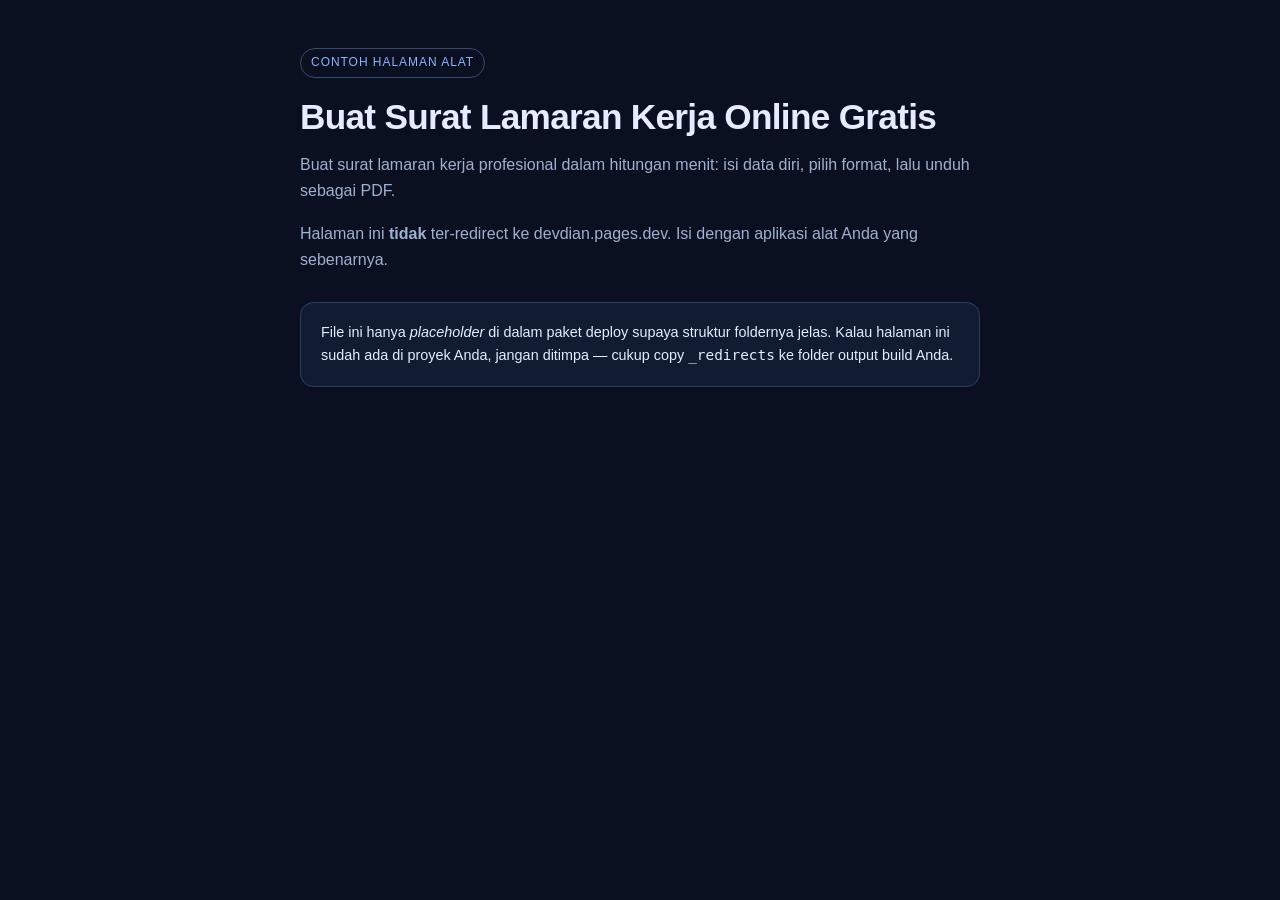
==== alat/buat-surat-lamaran-kerja/index.html @ 553eb2ff "first commit" ====
<!DOCTYPE html>
<html lang="id">
<head>
<meta charset="utf-8">
<meta name="viewport" content="width=device-width, initial-scale=1">
<title>Buat Surat Lamaran Kerja Online Gratis — Alat Devdian</title>
<meta name="description" content="Buat surat lamaran kerja profesional dalam hitungan menit. Isi data, pilih format, unduh PDF. Gratis, tanpa daftar akun.">
<link rel="canonical" href="https://alatdevdian.pages.dev/alat/buat-surat-lamaran-kerja">
<meta name="robots" content="index, follow, max-image-preview:large">

<meta property="og:type" content="website">
<meta property="og:title" content="Buat Surat Lamaran Kerja Online Gratis — Alat Devdian">
<meta property="og:description" content="Buat surat lamaran kerja profesional dalam hitungan menit. Gratis, tanpa daftar akun.">
<meta property="og:url" content="https://alatdevdian.pages.dev/alat/buat-surat-lamaran-kerja">
<meta property="og:locale" content="id_ID">
<meta name="twitter:card" content="summary">

<script type="application/ld+json">
{
  "@context": "https://schema.org",
  "@type": "WebApplication",
  "name": "Buat Surat Lamaran Kerja",
  "url": "https://alatdevdian.pages.dev/alat/buat-surat-lamaran-kerja",
  "applicationCategory": "BusinessApplication",
  "operatingSystem": "Web",
  "inLanguage": "id",
  "offers": { "@type": "Offer", "price": "0", "priceCurrency": "IDR" }
}
</script>

<style>
  :root { color-scheme: dark; }
  body {
    margin: 0; padding: 48px 24px; font-family: -apple-system, BlinkMacSystemFont, "Segoe UI", Roboto, Inter, Arial, sans-serif;
    background: #0b1020; color: #e6ecff; line-height: 1.65;
  }
  main { max-width: 680px; margin: 0 auto; }
  .badge {
    display: inline-block; font-size: .75rem; letter-spacing: .08em; text-transform: uppercase;
    color: #8ab4ff; border: 1px solid rgba(138,180,255,.35); padding: 4px 10px; border-radius: 999px; margin-bottom: 18px;
  }
  h1 { font-size: clamp(1.6rem, 4vw, 2.2rem); line-height: 1.2; margin: 0 0 14px; letter-spacing: -.02em; }
  p { color: #9fb0d0; margin: 0 0 16px; }
  .note {
    margin-top: 28px; background: rgba(96,165,250,.08); border: 1px solid rgba(96,165,250,.25);
    border-radius: 14px; padding: 18px 20px; font-size: .9rem;
  }
  a { color: #8ab4ff; }
</style>
</head>
<body>
<main>
  <span class="badge">Contoh halaman alat</span>
  <h1>Buat Surat Lamaran Kerja Online Gratis</h1>
  <p>Buat surat lamaran kerja profesional dalam hitungan menit: isi data diri, pilih format, lalu unduh sebagai PDF.</p>
  <p>Halaman ini <strong>tidak</strong> ter-redirect ke devdian.pages.dev. Isi dengan aplikasi alat Anda yang sebenarnya.</p>

  <div class="note">
    File ini hanya <em>placeholder</em> di dalam paket deploy supaya struktur foldernya jelas.
    Kalau halaman ini sudah ada di proyek Anda, jangan ditimpa — cukup copy <code>_redirects</code> ke folder output build Anda.
  </div>
</main>
</body>
</html>
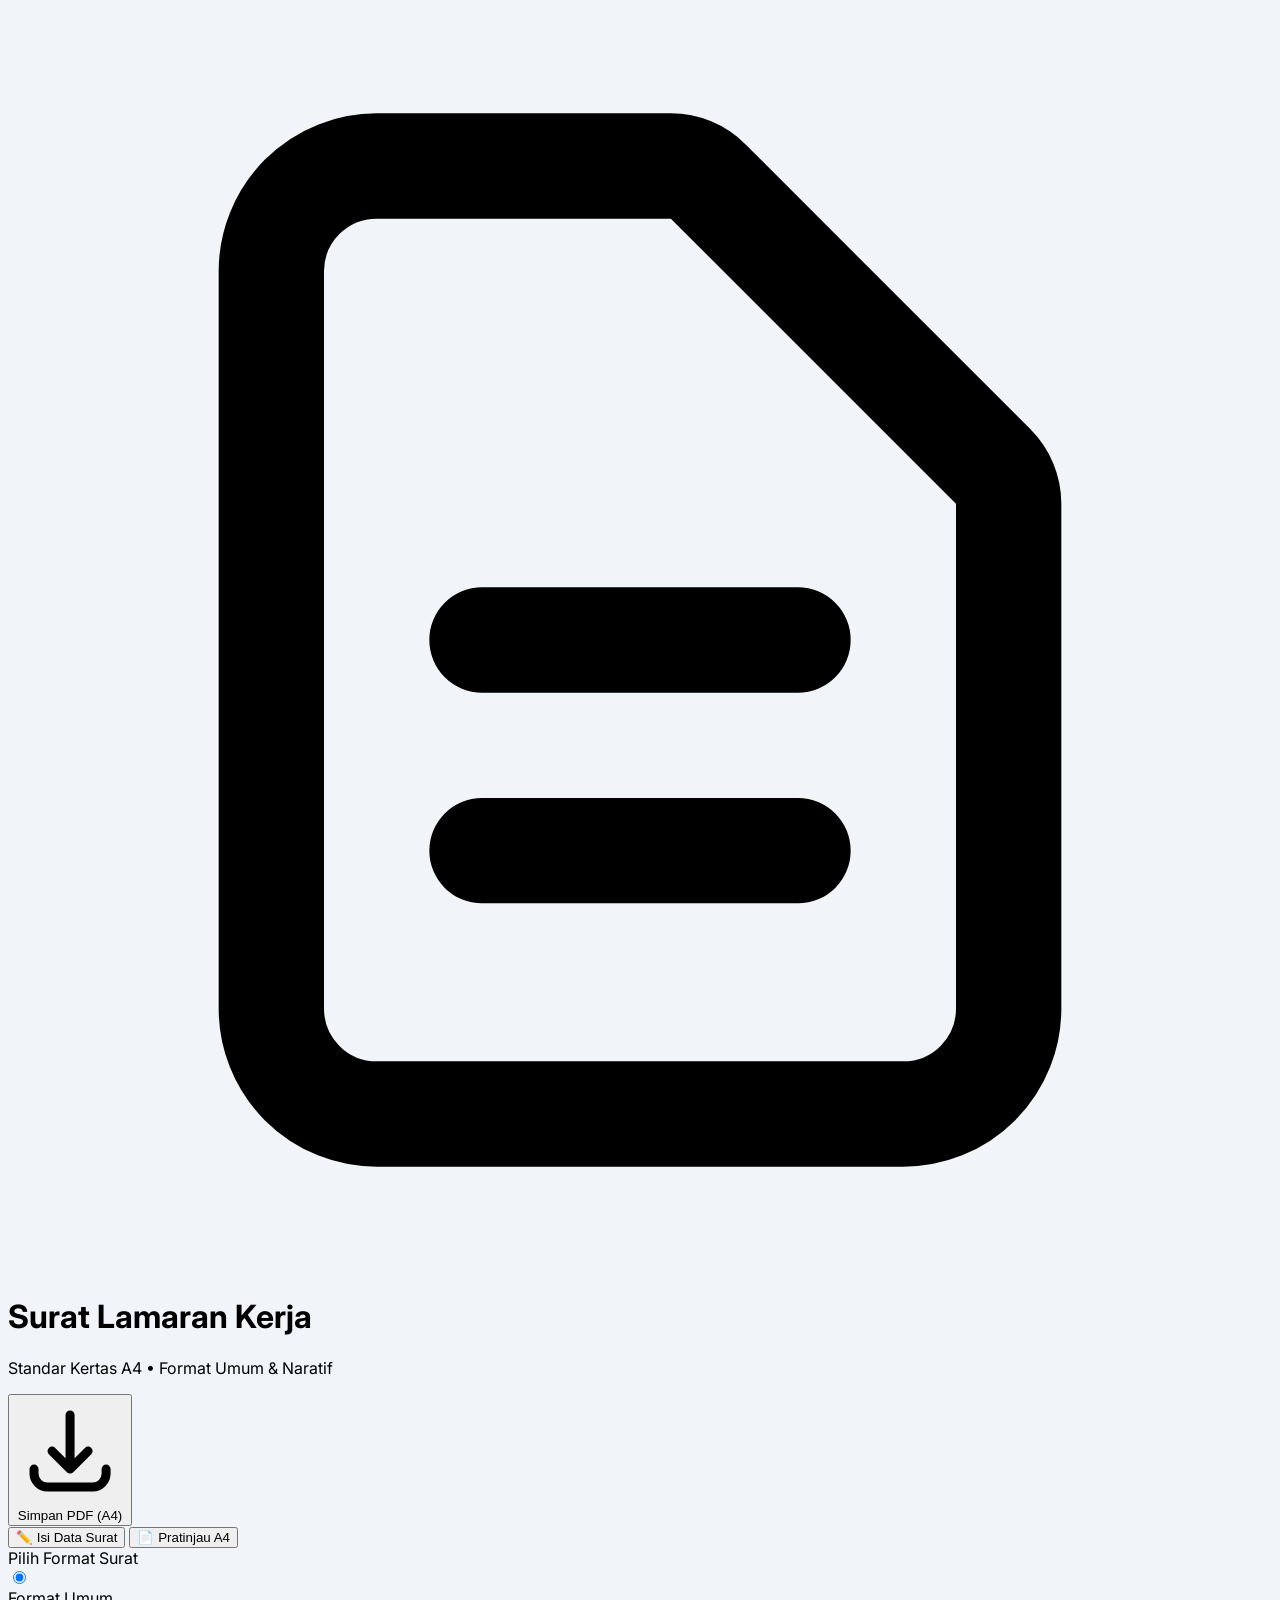
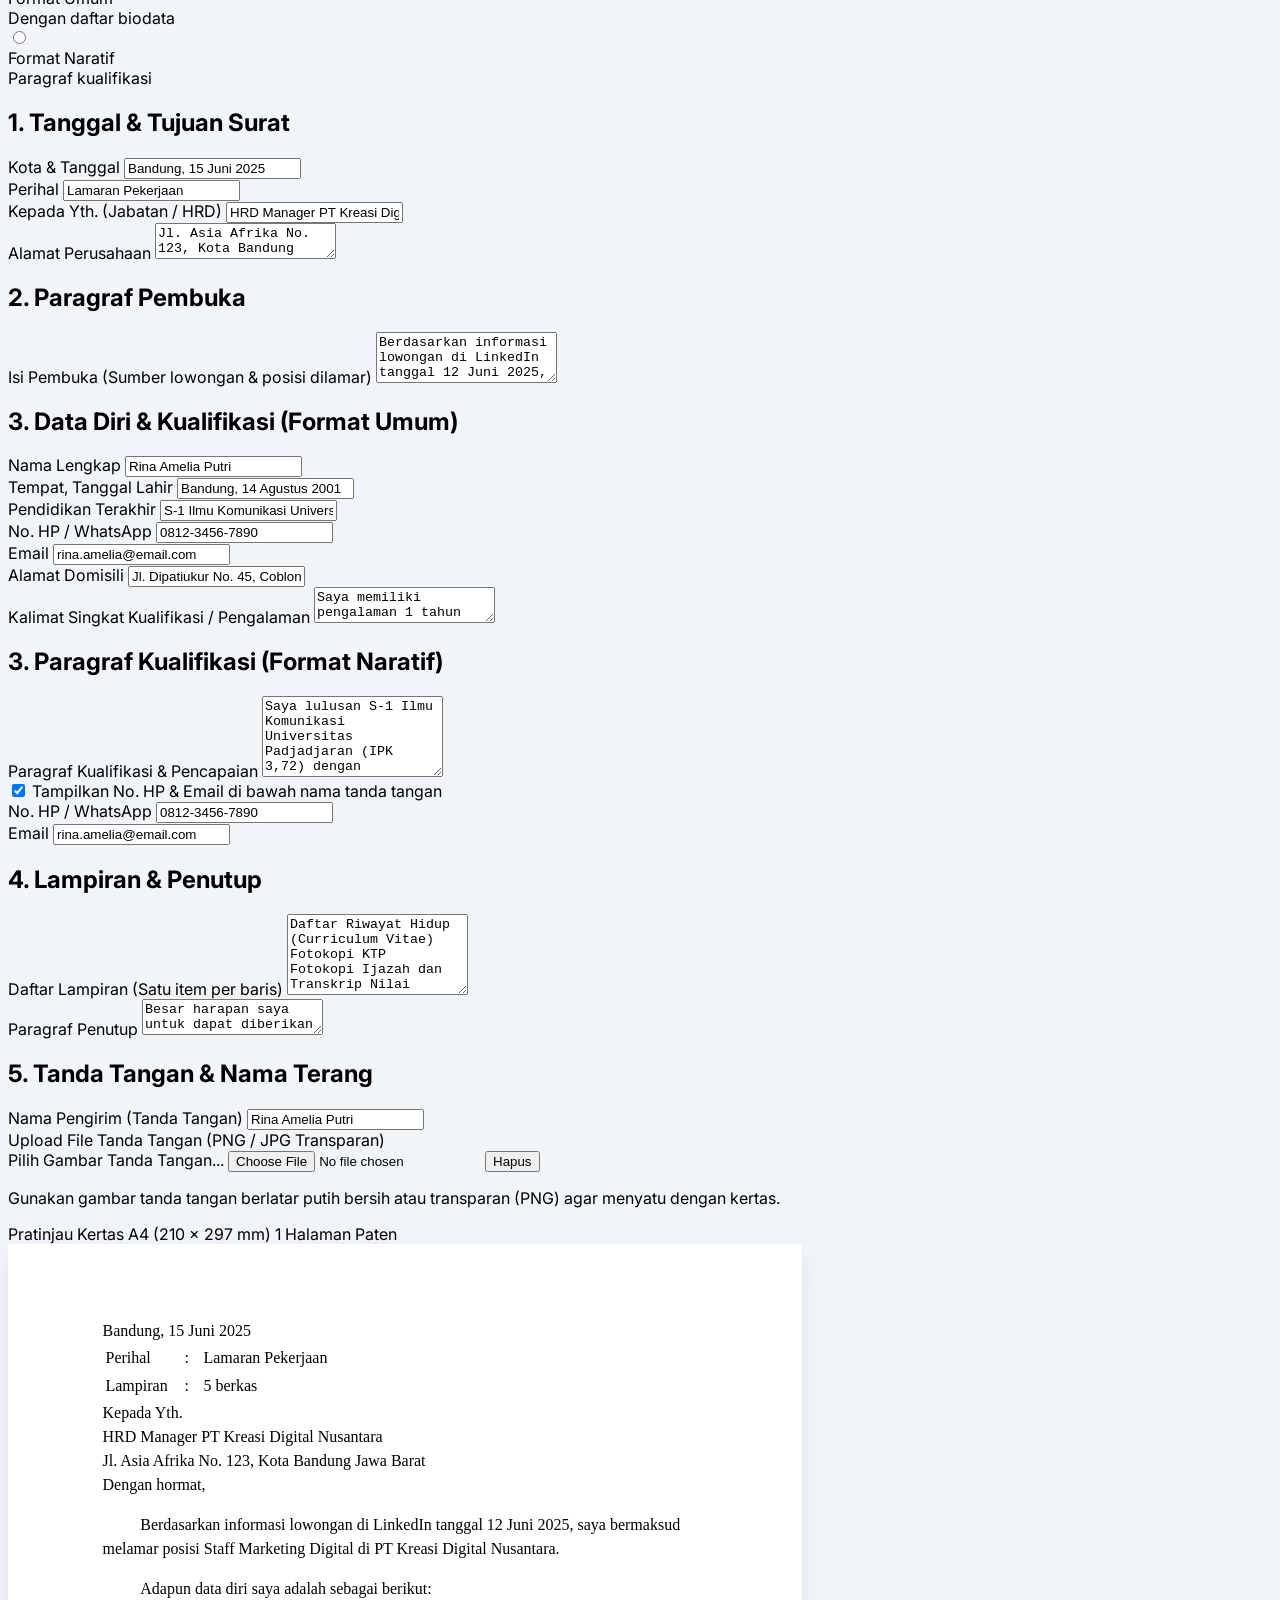
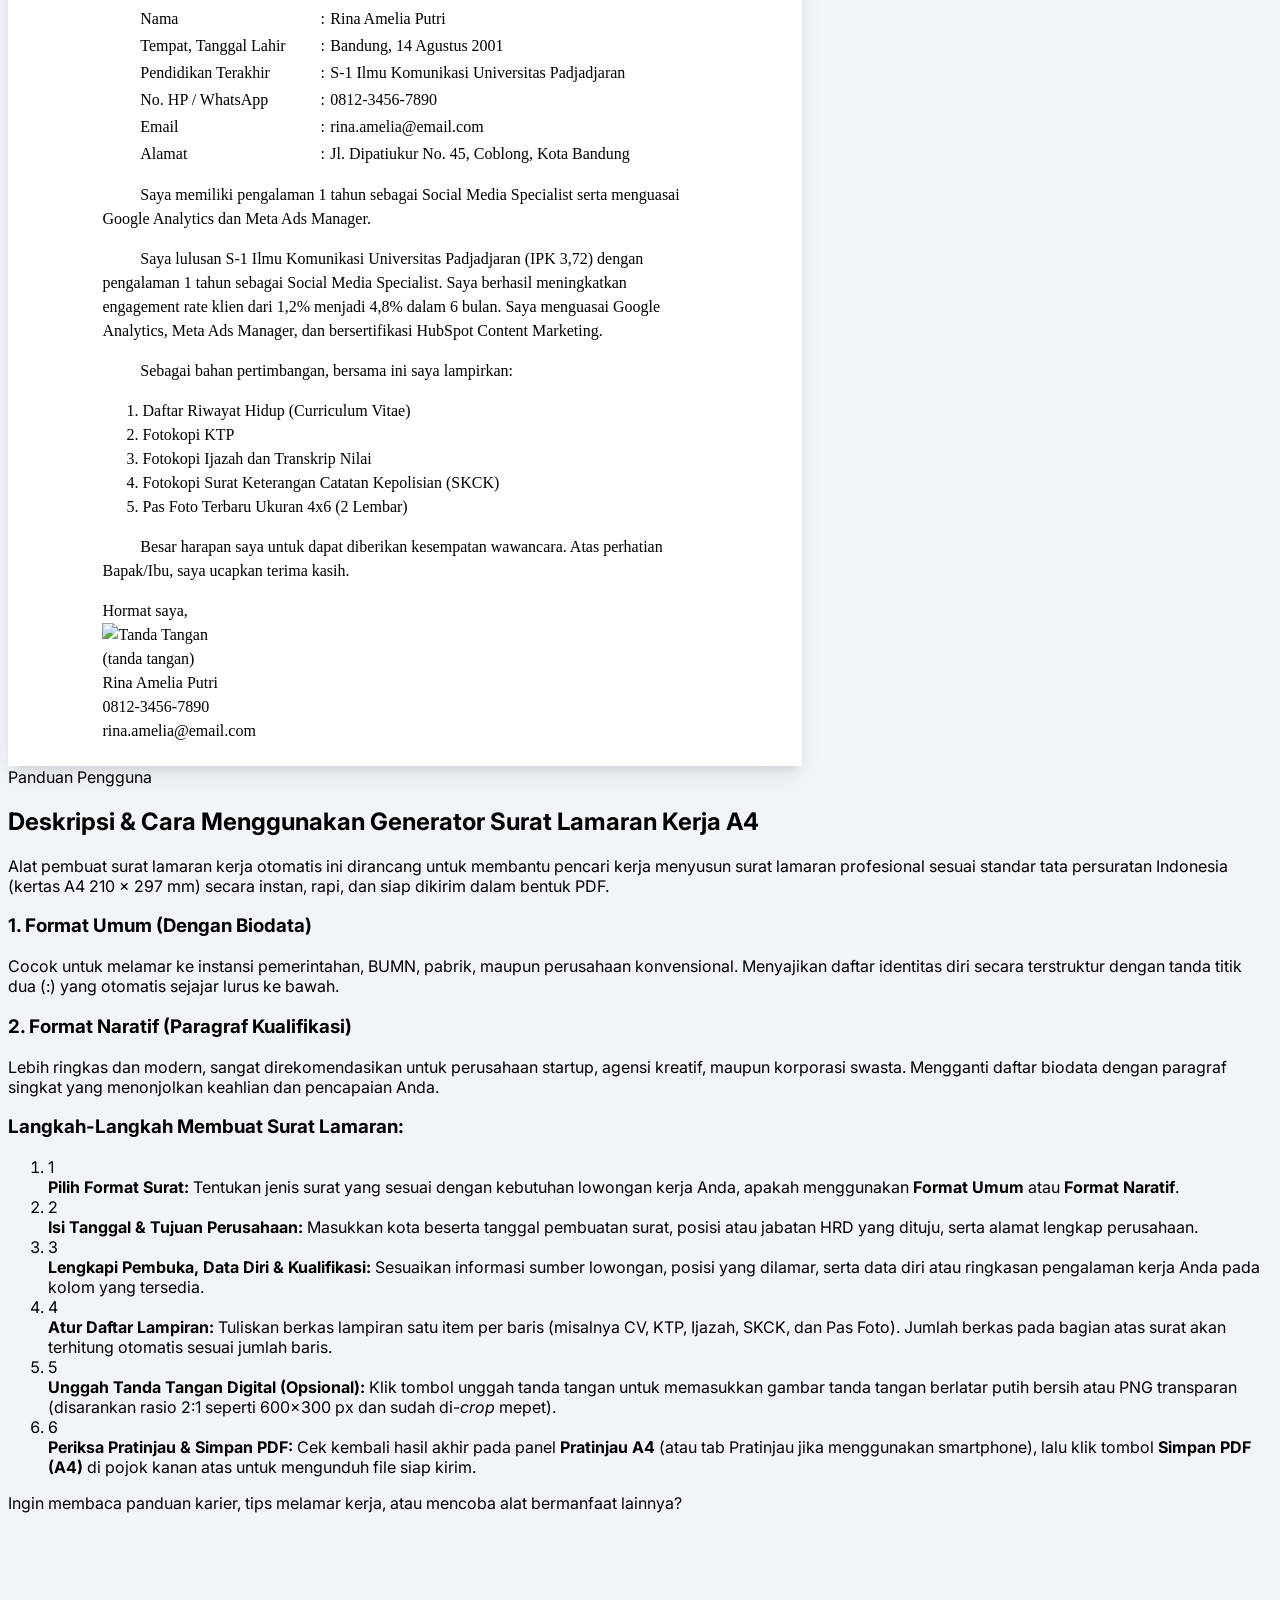
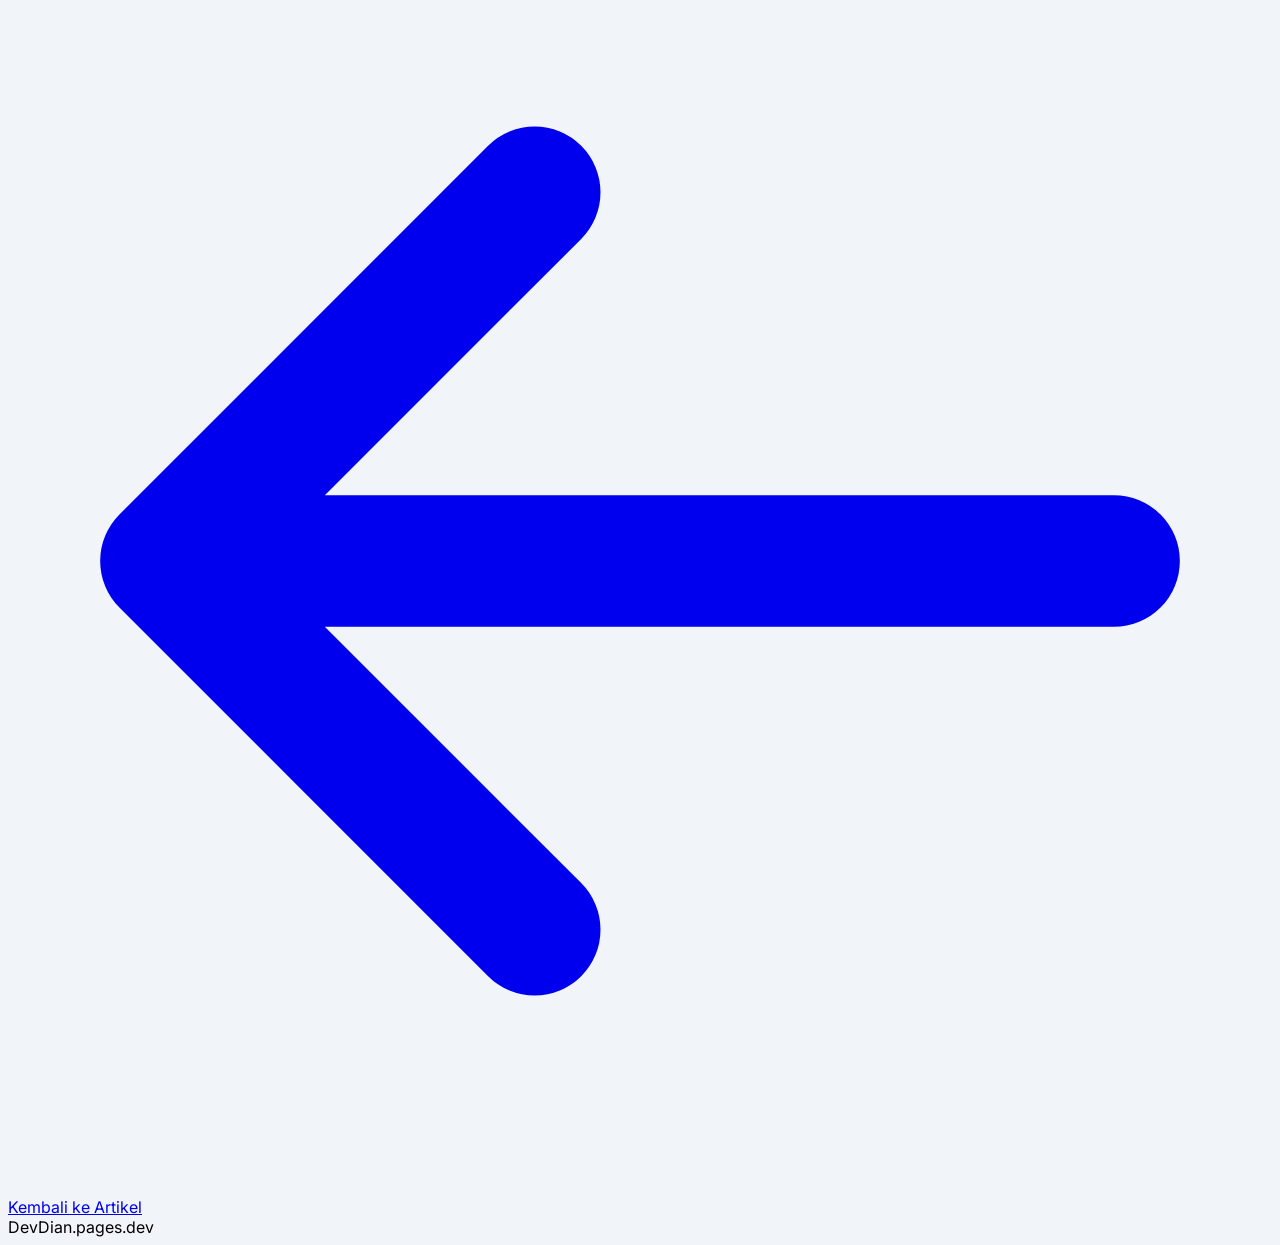
==== commit a031dd6c: "tool" ====
--- a/alat/buat-surat-lamaran-kerja/index.html
+++ b/alat/buat-surat-lamaran-kerja/index.html
@@ -1,64 +1,741 @@
 <!DOCTYPE html>
 <html lang="id">
 <head>
-<meta charset="utf-8">
-<meta name="viewport" content="width=device-width, initial-scale=1">
-<title>Buat Surat Lamaran Kerja Online Gratis — Alat Devdian</title>
-<meta name="description" content="Buat surat lamaran kerja profesional dalam hitungan menit. Isi data, pilih format, unduh PDF. Gratis, tanpa daftar akun.">
-<link rel="canonical" href="https://alatdevdian.pages.dev/alat/buat-surat-lamaran-kerja">
-<meta name="robots" content="index, follow, max-image-preview:large">
-
-<meta property="og:type" content="website">
-<meta property="og:title" content="Buat Surat Lamaran Kerja Online Gratis — Alat Devdian">
-<meta property="og:description" content="Buat surat lamaran kerja profesional dalam hitungan menit. Gratis, tanpa daftar akun.">
-<meta property="og:url" content="https://alatdevdian.pages.dev/alat/buat-surat-lamaran-kerja">
-<meta property="og:locale" content="id_ID">
-<meta name="twitter:card" content="summary">
-
-<script type="application/ld+json">
-{
-  "@context": "https://schema.org",
-  "@type": "WebApplication",
-  "name": "Buat Surat Lamaran Kerja",
-  "url": "https://alatdevdian.pages.dev/alat/buat-surat-lamaran-kerja",
-  "applicationCategory": "BusinessApplication",
-  "operatingSystem": "Web",
-  "inLanguage": "id",
-  "offers": { "@type": "Offer", "price": "0", "priceCurrency": "IDR" }
-}
-</script>
-
-<style>
-  :root { color-scheme: dark; }
-  body {
-    margin: 0; padding: 48px 24px; font-family: -apple-system, BlinkMacSystemFont, "Segoe UI", Roboto, Inter, Arial, sans-serif;
-    background: #0b1020; color: #e6ecff; line-height: 1.65;
-  }
-  main { max-width: 680px; margin: 0 auto; }
-  .badge {
-    display: inline-block; font-size: .75rem; letter-spacing: .08em; text-transform: uppercase;
-    color: #8ab4ff; border: 1px solid rgba(138,180,255,.35); padding: 4px 10px; border-radius: 999px; margin-bottom: 18px;
-  }
-  h1 { font-size: clamp(1.6rem, 4vw, 2.2rem); line-height: 1.2; margin: 0 0 14px; letter-spacing: -.02em; }
-  p { color: #9fb0d0; margin: 0 0 16px; }
-  .note {
-    margin-top: 28px; background: rgba(96,165,250,.08); border: 1px solid rgba(96,165,250,.25);
-    border-radius: 14px; padding: 18px 20px; font-size: .9rem;
-  }
-  a { color: #8ab4ff; }
-</style>
+    <meta charset="UTF-8">
+    <meta name="viewport" content="width=device-width, initial-scale=1.0">
+    <title>Generator Surat Lamaran Kerja (Format A4)</title>
+    <script src="https://cdn.tailwindcss.com"></script>
+    <script src="https://cdnjs.cloudflare.com/ajax/libs/html2pdf.js/0.10.1/html2pdf.bundle.min.js"></script>
+    <link href="https://fonts.googleapis.com/css2?family=Inter:wght@400;500;600;700&display=swap" rel="stylesheet">
+    <style>
+        body {
+            font-family: 'Inter', sans-serif;
+            background-color: #f1f5f9;
+        }
+
+        /* Kertas A4 Paten */
+        .a4-paper {
+            width: 210mm;
+            min-height: 297mm;
+            height: 297mm;
+            background: white;
+            padding: 20mm 25mm;
+            box-sizing: border-box;
+            font-family: 'Times New Roman', Times, serif;
+            font-size: 12pt;
+            line-height: 1.5;
+            color: #000000;
+            position: relative;
+            overflow: hidden;
+            box-shadow: 0 10px 25px -5px rgba(0, 0, 0, 0.1), 0 8px 10px -6px rgba(0, 0, 0, 0.1);
+        }
+
+        /* Indentation 1cm untuk paragraf */
+        .indent-1cm {
+            text-indent: 1cm;
+        }
+
+        /* Tabel Biodata agar titik dua sejajar sempurna */
+        .biodata-table {
+            width: 100%;
+            border-collapse: collapse;
+            margin-left: 1cm;
+            margin-top: 4px;
+            margin-bottom: 8px;
+        }
+        .biodata-table td {
+            padding: 1.5px 0;
+            vertical-align: top;
+        }
+        .biodata-label {
+            width: 175px;
+        }
+        .biodata-colon {
+            width: 15px;
+            text-align: center;
+        }
+        .biodata-value {
+            width: auto;
+        }
+
+        /* Custom Scrollbar */
+        ::-webkit-scrollbar {
+            width: 6px;
+            height: 6px;
+        }
+        ::-webkit-scrollbar-track {
+            background: #f1f5f9;
+        }
+        ::-webkit-scrollbar-thumb {
+            background: #cbd5e1;
+            border-radius: 3px;
+        }
+        ::-webkit-scrollbar-thumb:hover {
+            background: #94a3b8;
+        }
+    </style>
 </head>
-<body>
-<main>
-  <span class="badge">Contoh halaman alat</span>
-  <h1>Buat Surat Lamaran Kerja Online Gratis</h1>
-  <p>Buat surat lamaran kerja profesional dalam hitungan menit: isi data diri, pilih format, lalu unduh sebagai PDF.</p>
-  <p>Halaman ini <strong>tidak</strong> ter-redirect ke devdian.pages.dev. Isi dengan aplikasi alat Anda yang sebenarnya.</p>
-
-  <div class="note">
-    File ini hanya <em>placeholder</em> di dalam paket deploy supaya struktur foldernya jelas.
-    Kalau halaman ini sudah ada di proyek Anda, jangan ditimpa — cukup copy <code>_redirects</code> ke folder output build Anda.
-  </div>
-</main>
+<body class="text-slate-800 antialiased flex flex-col min-h-screen">
+
+    <!-- Navbar -->
+    <header class="bg-white border-b border-slate-200 sticky top-0 z-30 shadow-sm">
+        <div class="max-w-7xl mx-auto px-4 sm:px-6 lg:px-8 h-16 flex items-center justify-between">
+            <div class="flex items-center gap-2.5">
+                <div class="bg-blue-600 text-white p-2 rounded-lg">
+                    <svg xmlns="http://www.w3.org/2000/svg" class="h-5 w-5" fill="none" viewBox="0 0 24 24" stroke="currentColor" stroke-width="2">
+                        <path stroke-linecap="round" stroke-linejoin="round" d="M9 12h6m-6 4h6m2 5H7a2 2 0 01-2-2V5a2 2 0 012-2h5.586a1 1 0 01.707.293l5.414 5.414a1 1 0 01.293.707V19a2 2 0 01-2 2z" />
+                    </svg>
+                </div>
+                <div>
+                    <h1 class="font-bold text-base sm:text-lg text-slate-900 leading-tight">Surat Lamaran Kerja</h1>
+                    <p class="text-xs text-slate-500 hidden sm:block">Standar Kertas A4 • Format Umum & Naratif</p>
+                </div>
+            </div>
+
+            <button id="btn-download-pdf" onclick="downloadPDF()" class="bg-blue-600 hover:bg-blue-700 active:bg-blue-800 text-white font-medium text-sm px-4 py-2.5 rounded-lg shadow-sm flex items-center gap-2 transition cursor-pointer">
+                <svg xmlns="http://www.w3.org/2000/svg" class="h-4 w-4" fill="none" viewBox="0 0 24 24" stroke="currentColor" stroke-width="2">
+                    <path stroke-linecap="round" stroke-linejoin="round" d="M4 16v1a3 3 0 003 3h10a3 3 0 003-3v-1m-4-4l-4 4m0 0l-4-4m4 4V4" />
+                </svg>
+                <span>Simpan PDF (A4)</span>
+            </button>
+        </div>
+    </header>
+
+    <!-- Mobile Tab Switcher -->
+    <div class="lg:hidden bg-white border-b border-slate-200 px-4 py-2 flex gap-2 sticky top-16 z-20">
+        <button id="tab-edit" onclick="switchMobileTab('edit')" class="flex-1 py-2 text-sm font-semibold rounded-md bg-blue-50 text-blue-700 border border-blue-200 transition">
+            ✏️ Isi Data Surat
+        </button>
+        <button id="tab-preview" onclick="switchMobileTab('preview')" class="flex-1 py-2 text-sm font-semibold rounded-md text-slate-600 hover:bg-slate-50 border border-transparent transition">
+            📄 Pratinjau A4
+        </button>
+    </div>
+
+    <!-- Main Content -->
+    <main class="flex-1 max-w-7xl w-full mx-auto px-4 sm:px-6 lg:px-8 py-6">
+        <div class="grid grid-cols-1 lg:grid-cols-12 gap-8 items-start">
+            
+            <!-- Left Panel: Form Editor -->
+            <div id="panel-editor" class="lg:col-span-5 space-y-5">
+                
+                <!-- Pilihan Format -->
+                <div class="bg-white p-5 rounded-xl border border-slate-200 shadow-sm">
+                    <label class="block text-sm font-bold text-slate-800 mb-3">Pilih Format Surat</label>
+                    <div class="grid grid-cols-2 gap-3">
+                        <label class="cursor-pointer">
+                            <input type="radio" name="formatSurat" value="umum" class="peer sr-only" checked onchange="toggleFormat()">
+                            <div class="p-3 rounded-lg border-2 border-slate-200 peer-checked:border-blue-600 peer-checked:bg-blue-50/50 transition text-center">
+                                <div class="font-semibold text-sm text-slate-900">Format Umum</div>
+                                <div class="text-xs text-slate-500 mt-0.5">Dengan daftar biodata</div>
+                            </div>
+                        </label>
+                        <label class="cursor-pointer">
+                            <input type="radio" name="formatSurat" value="naratif" class="peer sr-only" onchange="toggleFormat()">
+                            <div class="p-3 rounded-lg border-2 border-slate-200 peer-checked:border-blue-600 peer-checked:bg-blue-50/50 transition text-center">
+                                <div class="font-semibold text-sm text-slate-900">Format Naratif</div>
+                                <div class="text-xs text-slate-500 mt-0.5">Paragraf kualifikasi</div>
+                            </div>
+                        </label>
+                    </div>
+                </div>
+
+                <!-- 1. Kepala Surat & Tujuan -->
+                <div class="bg-white p-5 rounded-xl border border-slate-200 shadow-sm space-y-4">
+                    <h2 class="font-bold text-sm text-slate-800 border-b border-slate-100 pb-2">1. Tanggal & Tujuan Surat</h2>
+                    <div class="grid grid-cols-1 sm:grid-cols-2 gap-3">
+                        <div>
+                            <label class="block text-xs font-medium text-slate-600 mb-1">Kota & Tanggal</label>
+                            <input type="text" id="inp-tanggal" value="Bandung, 15 Juni 2025" oninput="updatePreview()" class="w-full px-3 py-2 text-sm border border-slate-300 rounded-lg focus:ring-2 focus:ring-blue-500 focus:border-blue-500 outline-none">
+                        </div>
+                        <div>
+                            <label class="block text-xs font-medium text-slate-600 mb-1">Perihal</label>
+                            <input type="text" id="inp-perihal" value="Lamaran Pekerjaan" oninput="updatePreview()" class="w-full px-3 py-2 text-sm border border-slate-300 rounded-lg focus:ring-2 focus:ring-blue-500 focus:border-blue-500 outline-none">
+                        </div>
+                    </div>
+                    <div>
+                        <label class="block text-xs font-medium text-slate-600 mb-1">Kepada Yth. (Jabatan / HRD)</label>
+                        <input type="text" id="inp-kepada" value="HRD Manager PT Kreasi Digital Nusantara" oninput="updatePreview()" class="w-full px-3 py-2 text-sm border border-slate-300 rounded-lg focus:ring-2 focus:ring-blue-500 focus:border-blue-500 outline-none">
+                    </div>
+                    <div>
+                        <label class="block text-xs font-medium text-slate-600 mb-1">Alamat Perusahaan</label>
+                        <textarea id="inp-alamat-pt" rows="2" oninput="updatePreview()" class="w-full px-3 py-2 text-sm border border-slate-300 rounded-lg focus:ring-2 focus:ring-blue-500 focus:border-blue-500 outline-none">Jl. Asia Afrika No. 123, Kota Bandung
+Jawa Barat</textarea>
+                    </div>
+                </div>
+
+                <!-- 2. Paragraf Pembuka -->
+                <div class="bg-white p-5 rounded-xl border border-slate-200 shadow-sm space-y-3">
+                    <h2 class="font-bold text-sm text-slate-800 border-b border-slate-100 pb-2">2. Paragraf Pembuka</h2>
+                    <div>
+                        <label class="block text-xs font-medium text-slate-600 mb-1">Isi Pembuka (Sumber lowongan & posisi dilamar)</label>
+                        <textarea id="inp-pembuka" rows="3" oninput="updatePreview()" class="w-full px-3 py-2 text-sm border border-slate-300 rounded-lg focus:ring-2 focus:ring-blue-500 focus:border-blue-500 outline-none">Berdasarkan informasi lowongan di LinkedIn tanggal 12 Juni 2025, saya bermaksud melamar posisi Staff Marketing Digital di PT Kreasi Digital Nusantara.</textarea>
+                    </div>
+                </div>
+
+                <!-- 3A. Badan Surat (Format Umum) -->
+                <div id="form-bagian-umum" class="bg-white p-5 rounded-xl border border-slate-200 shadow-sm space-y-3">
+                    <h2 class="font-bold text-sm text-slate-800 border-b border-slate-100 pb-2">3. Data Diri & Kualifikasi (Format Umum)</h2>
+                    <div class="grid grid-cols-1 sm:grid-cols-2 gap-3">
+                        <div>
+                            <label class="block text-xs font-medium text-slate-600 mb-1">Nama Lengkap</label>
+                            <input type="text" id="inp-umum-nama" value="Rina Amelia Putri" oninput="syncNama(this.value)" class="w-full px-3 py-2 text-sm border border-slate-300 rounded-lg focus:ring-2 focus:ring-blue-500 outline-none">
+                        </div>
+                        <div>
+                            <label class="block text-xs font-medium text-slate-600 mb-1">Tempat, Tanggal Lahir</label>
+                            <input type="text" id="inp-umum-ttl" value="Bandung, 14 Agustus 2001" oninput="updatePreview()" class="w-full px-3 py-2 text-sm border border-slate-300 rounded-lg focus:ring-2 focus:ring-blue-500 outline-none">
+                        </div>
+                        <div>
+                            <label class="block text-xs font-medium text-slate-600 mb-1">Pendidikan Terakhir</label>
+                            <input type="text" id="inp-umum-pendidikan" value="S-1 Ilmu Komunikasi Universitas Padjadjaran" oninput="updatePreview()" class="w-full px-3 py-2 text-sm border border-slate-300 rounded-lg focus:ring-2 focus:ring-blue-500 outline-none">
+                        </div>
+                        <div>
+                            <label class="block text-xs font-medium text-slate-600 mb-1">No. HP / WhatsApp</label>
+                            <input type="text" id="inp-umum-hp" value="0812-3456-7890" oninput="syncHp(this.value)" class="w-full px-3 py-2 text-sm border border-slate-300 rounded-lg focus:ring-2 focus:ring-blue-500 outline-none">
+                        </div>
+                        <div class="sm:col-span-2">
+                            <label class="block text-xs font-medium text-slate-600 mb-1">Email</label>
+                            <input type="text" id="inp-umum-email" value="rina.amelia@email.com" oninput="syncEmail(this.value)" class="w-full px-3 py-2 text-sm border border-slate-300 rounded-lg focus:ring-2 focus:ring-blue-500 outline-none">
+                        </div>
+                        <div class="sm:col-span-2">
+                            <label class="block text-xs font-medium text-slate-600 mb-1">Alamat Domisili</label>
+                            <input type="text" id="inp-umum-alamat" value="Jl. Dipatiukur No. 45, Coblong, Kota Bandung" oninput="updatePreview()" class="w-full px-3 py-2 text-sm border border-slate-300 rounded-lg focus:ring-2 focus:ring-blue-500 outline-none">
+                        </div>
+                    </div>
+                    <div>
+                        <label class="block text-xs font-medium text-slate-600 mb-1">Kalimat Singkat Kualifikasi / Pengalaman</label>
+                        <textarea id="inp-umum-kualifikasi" rows="2" oninput="updatePreview()" class="w-full px-3 py-2 text-sm border border-slate-300 rounded-lg focus:ring-2 focus:ring-blue-500 outline-none">Saya memiliki pengalaman 1 tahun sebagai Social Media Specialist serta menguasai Google Analytics dan Meta Ads Manager.</textarea>
+                    </div>
+                </div>
+
+                <!-- 3B. Badan Surat (Format Naratif) -->
+                <div id="form-bagian-naratif" class="hidden bg-white p-5 rounded-xl border border-slate-200 shadow-sm space-y-3">
+                    <h2 class="font-bold text-sm text-slate-800 border-b border-slate-100 pb-2">3. Paragraf Kualifikasi (Format Naratif)</h2>
+                    <div>
+                        <label class="block text-xs font-medium text-slate-600 mb-1">Paragraf Kualifikasi & Pencapaian</label>
+                        <textarea id="inp-naratif-kualifikasi" rows="5" oninput="updatePreview()" class="w-full px-3 py-2 text-sm border border-slate-300 rounded-lg focus:ring-2 focus:ring-blue-500 outline-none">Saya lulusan S-1 Ilmu Komunikasi Universitas Padjadjaran (IPK 3,72) dengan pengalaman 1 tahun sebagai Social Media Specialist. Saya berhasil meningkatkan engagement rate klien dari 1,2% menjadi 4,8% dalam 6 bulan. Saya menguasai Google Analytics, Meta Ads Manager, dan bersertifikasi HubSpot Content Marketing.</textarea>
+                    </div>
+                    <div class="pt-1">
+                        <label class="flex items-center gap-2 cursor-pointer">
+                            <input type="checkbox" id="chk-kontak-bawah" checked onchange="updatePreview()" class="rounded text-blue-600 focus:ring-blue-500">
+                            <span class="text-xs font-medium text-slate-700">Tampilkan No. HP & Email di bawah nama tanda tangan</span>
+                        </label>
+                    </div>
+                    <div id="box-kontak-naratif" class="grid grid-cols-1 sm:grid-cols-2 gap-3 pt-1">
+                        <div>
+                            <label class="block text-xs font-medium text-slate-600 mb-1">No. HP / WhatsApp</label>
+                            <input type="text" id="inp-naratif-hp" value="0812-3456-7890" oninput="syncHp(this.value)" class="w-full px-3 py-2 text-sm border border-slate-300 rounded-lg focus:ring-2 focus:ring-blue-500 outline-none">
+                        </div>
+                        <div>
+                            <label class="block text-xs font-medium text-slate-600 mb-1">Email</label>
+                            <input type="text" id="inp-naratif-email" value="rina.amelia@email.com" oninput="syncEmail(this.value)" class="w-full px-3 py-2 text-sm border border-slate-300 rounded-lg focus:ring-2 focus:ring-blue-500 outline-none">
+                        </div>
+                    </div>
+                </div>
+
+                <!-- 4. Lampiran & Penutup -->
+                <div class="bg-white p-5 rounded-xl border border-slate-200 shadow-sm space-y-3">
+                    <h2 class="font-bold text-sm text-slate-800 border-b border-slate-100 pb-2">4. Lampiran & Penutup</h2>
+                    <div>
+                        <label class="block text-xs font-medium text-slate-600 mb-1">Daftar Lampiran (Satu item per baris)</label>
+                        <textarea id="inp-lampiran" rows="5" oninput="updatePreview()" class="w-full px-3 py-2 text-sm border border-slate-300 rounded-lg focus:ring-2 focus:ring-blue-500 outline-none">Daftar Riwayat Hidup (Curriculum Vitae)
+Fotokopi KTP
+Fotokopi Ijazah dan Transkrip Nilai
+Fotokopi Surat Keterangan Catatan Kepolisian (SKCK)
+Pas Foto Terbaru Ukuran 4x6 (2 Lembar)</textarea>
+                    </div>
+                    <div>
+                        <label class="block text-xs font-medium text-slate-600 mb-1">Paragraf Penutup</label>
+                        <textarea id="inp-penutup" rows="2" oninput="updatePreview()" class="w-full px-3 py-2 text-sm border border-slate-300 rounded-lg focus:ring-2 focus:ring-blue-500 outline-none">Besar harapan saya untuk dapat diberikan kesempatan wawancara. Atas perhatian Bapak/Ibu, saya ucapkan terima kasih.</textarea>
+                    </div>
+                </div>
+
+                <!-- 5. Tanda Tangan & Nama -->
+                <div class="bg-white p-5 rounded-xl border border-slate-200 shadow-sm space-y-4">
+                    <h2 class="font-bold text-sm text-slate-800 border-b border-slate-100 pb-2">5. Tanda Tangan & Nama Terang</h2>
+                    <div>
+                        <label class="block text-xs font-medium text-slate-600 mb-1">Nama Pengirim (Tanda Tangan)</label>
+                        <input type="text" id="inp-nama-ttd" value="Rina Amelia Putri" oninput="syncNama(this.value)" class="w-full px-3 py-2 text-sm border border-slate-300 rounded-lg focus:ring-2 focus:ring-blue-500 outline-none">
+                    </div>
+                    <div>
+                        <label class="block text-xs font-medium text-slate-600 mb-1">Upload File Tanda Tangan (PNG / JPG Transparan)</label>
+                        <div class="flex items-center gap-3">
+                            <label class="flex-1 cursor-pointer bg-slate-50 hover:bg-slate-100 border border-dashed border-slate-300 rounded-lg px-3 py-2.5 text-center transition">
+                                <span class="text-xs font-medium text-blue-600">Pilih Gambar Tanda Tangan...</span>
+                                <input type="file" id="inp-ttd-file" accept="image/*" class="hidden" onchange="handleSignatureUpload(event)">
+                            </label>
+                            <button type="button" id="btn-hapus-ttd" onclick="clearSignature()" class="hidden px-3 py-2.5 text-xs font-medium text-red-600 bg-red-50 hover:bg-red-100 rounded-lg transition">
+                                Hapus
+                            </button>
+                        </div>
+                        <p class="text-[11px] text-slate-400 mt-1">Gunakan gambar tanda tangan berlatar putih bersih atau transparan (PNG) agar menyatu dengan kertas.</p>
+                    </div>
+                </div>
+
+            </div>
+
+            <!-- Right Panel: Live A4 Preview -->
+            <div id="panel-preview" class="hidden lg:block lg:col-span-7">
+                <div class="bg-slate-200/80 p-3 sm:p-6 rounded-xl border border-slate-300 flex flex-col items-center">
+                    <div class="w-full flex items-center justify-between mb-3 px-1">
+                        <span class="text-xs font-semibold text-slate-600 uppercase tracking-wider">Pratinjau Kertas A4 (210 × 297 mm)</span>
+                        <span class="text-xs text-slate-500">1 Halaman Paten</span>
+                    </div>
+
+                    <!-- Responsive Scaler Container -->
+                    <div id="preview-wrapper" class="w-full overflow-hidden flex justify-center">
+                        <div id="preview-scaler" class="origin-top transition-transform duration-150">
+                            
+                            <!-- KERTAS A4 -->
+                            <div id="a4-document" class="a4-paper">
+                                
+                                <!-- Tanggal: Kanan Atas -->
+                                <div class="text-right mb-6">
+                                    <div id="out-tanggal">Bandung, 15 Juni 2025</div>
+                                </div>
+
+                                <!-- Perihal & Lampiran Singkat: Kiri -->
+                                <div class="mb-5">
+                                    <table>
+                                        <tr>
+                                            <td style="width: 75px;">Perihal</td>
+                                            <td style="width: 15px;">:</td>
+                                            <td id="out-perihal">Lamaran Pekerjaan</td>
+                                        </tr>
+                                        <tr>
+                                            <td>Lampiran</td>
+                                            <td>:</td>
+                                            <td id="out-jml-lampiran">5 berkas</td>
+                                        </tr>
+                                    </table>
+                                </div>
+
+                                <!-- Alamat Tujuan: Kiri -->
+                                <div class="mb-6">
+                                    <div>Kepada Yth.</div>
+                                    <div id="out-kepada" class="font-normal">HRD Manager PT Kreasi Digital Nusantara</div>
+                                    <div id="out-alamat-pt" class="whitespace-pre-line">Jl. Asia Afrika No. 123, Kota Bandung
+Jawa Barat</div>
+                                </div>
+
+                                <!-- Salam Pembuka: Kiri -->
+                                <div class="mb-3">Dengan hormat,</div>
+
+                                <!-- Paragraf Pembuka: Kiri, menjorok 1cm -->
+                                <p id="out-pembuka" class="indent-1cm text-justify mb-3">
+                                    Berdasarkan informasi lowongan di LinkedIn tanggal 12 Juni 2025, saya bermaksud melamar posisi Staff Marketing Digital di PT Kreasi Digital Nusantara.
+                                </p>
+
+                                <!-- BADAN SURAT: FORMAT UMUM -->
+                                <div id="out-body-umum" class="mb-3">
+                                    <div class="indent-1cm mb-1">Adapun data diri saya adalah sebagai berikut:</div>
+                                    <table class="biodata-table">
+                                        <tr>
+                                            <td class="biodata-label">Nama</td>
+                                            <td class="biodata-colon">:</td>
+                                            <td class="biodata-value" id="out-umum-nama">Rina Amelia Putri</td>
+                                        </tr>
+                                        <tr>
+                                            <td class="biodata-label">Tempat, Tanggal Lahir</td>
+                                            <td class="biodata-colon">:</td>
+                                            <td class="biodata-value" id="out-umum-ttl">Bandung, 14 Agustus 2001</td>
+                                        </tr>
+                                        <tr>
+                                            <td class="biodata-label">Pendidikan Terakhir</td>
+                                            <td class="biodata-colon">:</td>
+                                            <td class="biodata-value" id="out-umum-pendidikan">S-1 Ilmu Komunikasi Universitas Padjadjaran</td>
+                                        </tr>
+                                        <tr>
+                                            <td class="biodata-label">No. HP / WhatsApp</td>
+                                            <td class="biodata-colon">:</td>
+                                            <td class="biodata-value" id="out-umum-hp">0812-3456-7890</td>
+                                        </tr>
+                                        <tr>
+                                            <td class="biodata-label">Email</td>
+                                            <td class="biodata-colon">:</td>
+                                            <td class="biodata-value" id="out-umum-email">rina.amelia@email.com</td>
+                                        </tr>
+                                        <tr>
+                                            <td class="biodata-label">Alamat</td>
+                                            <td class="biodata-colon">:</td>
+                                            <td class="biodata-value" id="out-umum-alamat">Jl. Dipatiukur No. 45, Coblong, Kota Bandung</td>
+                                        </tr>
+                                    </table>
+                                    <p id="out-umum-kualifikasi" class="indent-1cm text-justify mt-2">
+                                        Saya memiliki pengalaman 1 tahun sebagai Social Media Specialist serta menguasai Google Analytics dan Meta Ads Manager.
+                                    </p>
+                                </div>
+
+                                <!-- BADAN SURAT: FORMAT NARATIF -->
+                                <div id="out-body-naratif" class="hidden mb-3">
+                                    <p id="out-naratif-kualifikasi" class="indent-1cm text-justify">
+                                        Saya lulusan S-1 Ilmu Komunikasi Universitas Padjadjaran (IPK 3,72) dengan pengalaman 1 tahun sebagai Social Media Specialist. Saya berhasil meningkatkan engagement rate klien dari 1,2% menjadi 4,8% dalam 6 bulan. Saya menguasai Google Analytics, Meta Ads Manager, dan bersertifikasi HubSpot Content Marketing.
+                                    </p>
+                                </div>
+
+                                <!-- Lampiran: Kiri -->
+                                <div class="mb-3">
+                                    <div class="indent-1cm mb-1">Sebagai bahan pertimbangan, bersama ini saya lampirkan:</div>
+                                    <ol id="out-lampiran" class="list-decimal pl-12 space-y-0.5">
+                                        <li>Daftar Riwayat Hidup (Curriculum Vitae)</li>
+                                        <li>Fotokopi KTP</li>
+                                        <li>Fotokopi Ijazah dan Transkrip Nilai</li>
+                                        <li>Fotokopi Surat Keterangan Catatan Kepolisian (SKCK)</li>
+                                        <li>Pas Foto Terbaru Ukuran 4x6 (2 Lembar)</li>
+                                    </ol>
+                                </div>
+
+                                <!-- Penutup: Kiri -->
+                                <p id="out-penutup" class="indent-1cm text-justify mb-8">
+                                    Besar harapan saya untuk dapat diberikan kesempatan wawancara. Atas perhatian Bapak/Ibu, saya ucapkan terima kasih.
+                                </p>
+
+                                <!-- Salam Penutup, Tanda Tangan, Nama: Kanan Bawah sejajar pojok kanan tanggal -->
+                                <div class="flex justify-end mt-6">
+                                    <div class="text-right">
+                                        <div>Hormat saya,</div>
+                                        
+                                        <!-- Area Tanda Tangan -->
+                                        <div class="h-20 flex items-center justify-end my-1">
+                                            <img id="out-ttd-img" src="" alt="Tanda Tangan" class="hidden max-h-20 max-w-[180px] object-contain mix-blend-multiply">
+                                            <div id="out-ttd-placeholder" class="text-xs text-slate-300 italic select-none">(tanda tangan)</div>
+                                        </div>
+
+                                        <div id="out-nama-ttd" class="font-normal">Rina Amelia Putri</div>
+                                        
+                                        <!-- Kontak opsional khusus Naratif -->
+                                        <div id="out-kontak-naratif" class="hidden text-[11pt] leading-snug mt-0.5">
+                                            <div id="out-naratif-hp">0812-3456-7890</div>
+                                            <div id="out-naratif-email">rina.amelia@email.com</div>
+                                        </div>
+                                    </div>
+                                </div>
+
+                            </div>
+                            <!-- END KERTAS A4 -->
+
+                        </div>
+                    </div>
+                </div>
+            </div>
+
+        </div>
+
+        <!-- Bagian Tutorial & Deskripsi Penggunaan Alat -->
+        <section class="mt-12 bg-white rounded-2xl border border-slate-200 shadow-sm p-6 sm:p-8 space-y-6">
+            <div class="border-b border-slate-100 pb-4">
+                <span class="inline-block px-3 py-1 text-xs font-semibold text-blue-700 bg-blue-50 rounded-full mb-2">Panduan Pengguna</span>
+                <h2 class="text-xl sm:text-2xl font-bold text-slate-900">Deskripsi & Cara Menggunakan Generator Surat Lamaran Kerja A4</h2>
+                <p class="text-sm text-slate-600 mt-1.5 leading-relaxed">
+                    Alat pembuat surat lamaran kerja otomatis ini dirancang untuk membantu pencari kerja menyusun surat lamaran profesional sesuai standar tata persuratan Indonesia (kertas A4 210 × 297 mm) secara instan, rapi, dan siap dikirim dalam bentuk PDF.
+                </p>
+            </div>
+
+            <!-- Penjelasan Perbedaan Format -->
+            <div class="grid grid-cols-1 md:grid-cols-2 gap-4">
+                <div class="p-4 rounded-xl bg-slate-50 border border-slate-200/80">
+                    <h3 class="font-bold text-sm text-slate-900 flex items-center gap-2 mb-1.5">
+                        <span class="w-2 h-2 rounded-full bg-blue-600"></span>
+                        1. Format Umum (Dengan Biodata)
+                    </h3>
+                    <p class="text-xs sm:text-sm text-slate-600 leading-relaxed">
+                        Cocok untuk melamar ke instansi pemerintahan, BUMN, pabrik, maupun perusahaan konvensional. Menyajikan daftar identitas diri secara terstruktur dengan tanda titik dua (:) yang otomatis sejajar lurus ke bawah.
+                    </p>
+                </div>
+                <div class="p-4 rounded-xl bg-slate-50 border border-slate-200/80">
+                    <h3 class="font-bold text-sm text-slate-900 flex items-center gap-2 mb-1.5">
+                        <span class="w-2 h-2 rounded-full bg-indigo-600"></span>
+                        2. Format Naratif (Paragraf Kualifikasi)
+                    </h3>
+                    <p class="text-xs sm:text-sm text-slate-600 leading-relaxed">
+                        Lebih ringkas dan modern, sangat direkomendasikan untuk perusahaan startup, agensi kreatif, maupun korporasi swasta. Mengganti daftar biodata dengan paragraf singkat yang menonjolkan keahlian dan pencapaian Anda.
+                    </p>
+                </div>
+            </div>
+
+            <!-- Langkah-Langkah Penggunaan -->
+            <div>
+                <h3 class="font-bold text-base text-slate-900 mb-3">Langkah-Langkah Membuat Surat Lamaran:</h3>
+                <ol class="space-y-3 text-sm text-slate-700">
+                    <li class="flex items-start gap-3">
+                        <span class="flex-shrink-0 w-6 h-6 rounded-full bg-blue-600 text-white text-xs font-bold flex items-center justify-center mt-0.5">1</span>
+                        <div>
+                            <strong class="text-slate-900">Pilih Format Surat:</strong> Tentukan jenis surat yang sesuai dengan kebutuhan lowongan kerja Anda, apakah menggunakan <strong>Format Umum</strong> atau <strong>Format Naratif</strong>.
+                        </div>
+                    </li>
+                    <li class="flex items-start gap-3">
+                        <span class="flex-shrink-0 w-6 h-6 rounded-full bg-blue-600 text-white text-xs font-bold flex items-center justify-center mt-0.5">2</span>
+                        <div>
+                            <strong class="text-slate-900">Isi Tanggal & Tujuan Perusahaan:</strong> Masukkan kota beserta tanggal pembuatan surat, posisi atau jabatan HRD yang dituju, serta alamat lengkap perusahaan.
+                        </div>
+                    </li>
+                    <li class="flex items-start gap-3">
+                        <span class="flex-shrink-0 w-6 h-6 rounded-full bg-blue-600 text-white text-xs font-bold flex items-center justify-center mt-0.5">3</span>
+                        <div>
+                            <strong class="text-slate-900">Lengkapi Pembuka, Data Diri & Kualifikasi:</strong> Sesuaikan informasi sumber lowongan, posisi yang dilamar, serta data diri atau ringkasan pengalaman kerja Anda pada kolom yang tersedia.
+                        </div>
+                    </li>
+                    <li class="flex items-start gap-3">
+                        <span class="flex-shrink-0 w-6 h-6 rounded-full bg-blue-600 text-white text-xs font-bold flex items-center justify-center mt-0.5">4</span>
+                        <div>
+                            <strong class="text-slate-900">Atur Daftar Lampiran:</strong> Tuliskan berkas lampiran satu item per baris (misalnya CV, KTP, Ijazah, SKCK, dan Pas Foto). Jumlah berkas pada bagian atas surat akan terhitung otomatis sesuai jumlah baris.
+                        </div>
+                    </li>
+                    <li class="flex items-start gap-3">
+                        <span class="flex-shrink-0 w-6 h-6 rounded-full bg-blue-600 text-white text-xs font-bold flex items-center justify-center mt-0.5">5</span>
+                        <div>
+                            <strong class="text-slate-900">Unggah Tanda Tangan Digital (Opsional):</strong> Klik tombol unggah tanda tangan untuk memasukkan gambar tanda tangan berlatar putih bersih atau PNG transparan (disarankan rasio 2:1 seperti 600×300 px dan sudah di-<em>crop</em> mepet).
+                        </div>
+                    </li>
+                    <li class="flex items-start gap-3">
+                        <span class="flex-shrink-0 w-6 h-6 rounded-full bg-blue-600 text-white text-xs font-bold flex items-center justify-center mt-0.5">6</span>
+                        <div>
+                            <strong class="text-slate-900">Periksa Pratinjau & Simpan PDF:</strong> Cek kembali hasil akhir pada panel <strong>Pratinjau A4</strong> (atau tab Pratinjau jika menggunakan smartphone), lalu klik tombol <strong>Simpan PDF (A4)</strong> di pojok kanan atas untuk mengunduh file siap kirim.
+                        </div>
+                    </li>
+                </ol>
+            </div>
+        </section>
+
+        <!-- Kotak Kembali ke Artikel -->
+        <div class="mt-6 mb-4 bg-gradient-to-r from-slate-900 to-slate-800 rounded-2xl p-6 sm:p-7 text-center shadow-md border border-slate-700">
+            <p class="text-slate-300 text-xs sm:text-sm mb-3">Ingin membaca panduan karier, tips melamar kerja, atau mencoba alat bermanfaat lainnya?</p>
+            <a href="https://DevDian.pages.dev" target="_blank" rel="noopener noreferrer" class="inline-flex items-center justify-center gap-2 bg-white hover:bg-blue-50 text-slate-900 font-bold text-sm sm:text-base px-6 py-3 rounded-xl shadow-sm transition transform hover:-translate-y-0.5">
+                <svg xmlns="http://www.w3.org/2000/svg" class="h-4 w-4 text-blue-600" fill="none" viewBox="0 0 24 24" stroke="currentColor" stroke-width="2.5">
+                    <path stroke-linecap="round" stroke-linejoin="round" d="M10 19l-7-7m0 0l7-7m-7 7h18" />
+                </svg>
+                <span>Kembali ke Artikel</span>
+            </a>
+            <div class="mt-2.5 text-[11px] text-slate-400">DevDian.pages.dev</div>
+        </div>
+
+    </main>
+
+    <script>
+        // Sinkronisasi input nama, hp, email antar format
+        function syncNama(val) {
+            document.getElementById('inp-umum-nama').value = val;
+            document.getElementById('inp-nama-ttd').value = val;
+            updatePreview();
+        }
+
+        function syncHp(val) {
+            document.getElementById('inp-umum-hp').value = val;
+            document.getElementById('inp-naratif-hp').value = val;
+            updatePreview();
+        }
+
+        function syncEmail(val) {
+            document.getElementById('inp-umum-email').value = val;
+            document.getElementById('inp-naratif-email').value = val;
+            updatePreview();
+        }
+
+        // Toggle antara Format Umum dan Format Naratif
+        function toggleFormat() {
+            const format = document.querySelector('input[name="formatSurat"]:checked').value;
+            const formUmum = document.getElementById('form-bagian-umum');
+            const formNaratif = document.getElementById('form-bagian-naratif');
+            const outUmum = document.getElementById('out-body-umum');
+            const outNaratif = document.getElementById('out-body-naratif');
+
+            if (format === 'umum') {
+                formUmum.classList.remove('hidden');
+                formNaratif.classList.add('hidden');
+                outUmum.classList.remove('hidden');
+                outNaratif.classList.add('hidden');
+            } else {
+                formUmum.classList.add('hidden');
+                formNaratif.classList.remove('hidden');
+                outUmum.classList.add('hidden');
+                outNaratif.classList.remove('hidden');
+            }
+            updatePreview();
+        }
+
+        // Update Pratinjau Real-time
+        function updatePreview() {
+            const format = document.querySelector('input[name="formatSurat"]:checked').value;
+
+            document.getElementById('out-tanggal').textContent = document.getElementById('inp-tanggal').value;
+            document.getElementById('out-perihal').textContent = document.getElementById('inp-perihal').value;
+            document.getElementById('out-kepada').textContent = document.getElementById('inp-kepada').value;
+            document.getElementById('out-alamat-pt').textContent = document.getElementById('inp-alamat-pt').value;
+            document.getElementById('out-pembuka').textContent = document.getElementById('inp-pembuka').value;
+            document.getElementById('out-penutup').textContent = document.getElementById('inp-penutup').value;
+            document.getElementById('out-nama-ttd').textContent = document.getElementById('inp-nama-ttd').value;
+
+            // Format Umum
+            document.getElementById('out-umum-nama').textContent = document.getElementById('inp-umum-nama').value;
+            document.getElementById('out-umum-ttl').textContent = document.getElementById('inp-umum-ttl').value;
+            document.getElementById('out-umum-pendidikan').textContent = document.getElementById('inp-umum-pendidikan').value;
+            document.getElementById('out-umum-hp').textContent = document.getElementById('inp-umum-hp').value;
+            document.getElementById('out-umum-email').textContent = document.getElementById('inp-umum-email').value;
+            document.getElementById('out-umum-alamat').textContent = document.getElementById('inp-umum-alamat').value;
+            document.getElementById('out-umum-kualifikasi').textContent = document.getElementById('inp-umum-kualifikasi').value;
+
+            // Format Naratif
+            document.getElementById('out-naratif-kualifikasi').textContent = document.getElementById('inp-naratif-kualifikasi').value;
+            document.getElementById('out-naratif-hp').textContent = document.getElementById('inp-naratif-hp').value;
+            document.getElementById('out-naratif-email').textContent = document.getElementById('inp-naratif-email').value;
+
+            const showKontakBawah = document.getElementById('chk-kontak-bawah').checked;
+            document.getElementById('box-kontak-naratif').style.display = showKontakBawah ? 'grid' : 'none';
+            
+            const outKontakNaratif = document.getElementById('out-kontak-naratif');
+            if (format === 'naratif' && showKontakBawah) {
+                outKontakNaratif.classList.remove('hidden');
+            } else {
+                outKontakNaratif.classList.add('hidden');
+            }
+
+            // Lampiran List
+            const lampiranRaw = document.getElementById('inp-lampiran').value.split('\n').filter(line => line.trim() !== '');
+            const outLampiran = document.getElementById('out-lampiran');
+            outLampiran.innerHTML = '';
+            lampiranRaw.forEach(item => {
+                const li = document.createElement('li');
+                li.textContent = item.replace(/^\d+\.\s*/, '');
+                outLampiran.appendChild(li);
+            });
+            document.getElementById('out-jml-lampiran').textContent = lampiranRaw.length > 0 ? `${lampiranRaw.length} berkas` : '-';
+        }
+
+        // Upload Tanda Tangan
+        function handleSignatureUpload(event) {
+            const file = event.target.files[0];
+            if (!file) return;
+
+            const reader = new FileReader();
+            reader.onload = function(e) {
+                const img = document.getElementById('out-ttd-img');
+                const placeholder = document.getElementById('out-ttd-placeholder');
+                const btnHapus = document.getElementById('btn-hapus-ttd');
+
+                img.src = e.target.result;
+                img.classList.remove('hidden');
+                placeholder.classList.add('hidden');
+                btnHapus.classList.remove('hidden');
+            };
+            reader.readAsDataURL(file);
+        }
+
+        function clearSignature() {
+            const img = document.getElementById('out-ttd-img');
+            const placeholder = document.getElementById('out-ttd-placeholder');
+            const btnHapus = document.getElementById('btn-hapus-ttd');
+            const fileInput = document.getElementById('inp-ttd-file');
+
+            img.src = '';
+            img.classList.add('hidden');
+            placeholder.classList.remove('hidden');
+            btnHapus.classList.add('hidden');
+            fileInput.value = '';
+        }
+
+        // Responsive Scaling untuk Kertas A4 di Layar HP / Tablet
+        function scaleA4Preview() {
+            const wrapper = document.getElementById('preview-wrapper');
+            const scaler = document.getElementById('preview-scaler');
+            const doc = document.getElementById('a4-document');
+            
+            if (!wrapper || wrapper.offsetParent === null) return;
+
+            const availableWidth = wrapper.clientWidth;
+            const a4WidthPx = doc.offsetWidth; // ~794px pada 96dpi
+            const a4HeightPx = doc.offsetHeight; // ~1123px pada 96dpi
+
+            if (availableWidth < a4WidthPx) {
+                const scale = availableWidth / a4WidthPx;
+                scaler.style.transform = `scale(${scale})`;
+                wrapper.style.height = `${a4HeightPx * scale}px`;
+            } else {
+                scaler.style.transform = 'scale(1)';
+                wrapper.style.height = `${a4HeightPx}px`;
+            }
+        }
+
+        // Navigasi Tab Khusus Mobile
+        function switchMobileTab(tab) {
+            const panelEditor = document.getElementById('panel-editor');
+            const panelPreview = document.getElementById('panel-preview');
+            const tabEdit = document.getElementById('tab-edit');
+            const tabPreview = document.getElementById('tab-preview');
+
+            if (tab === 'edit') {
+                panelEditor.classList.remove('hidden');
+                panelPreview.classList.add('hidden');
+                
+                tabEdit.classList.add('bg-blue-50', 'text-blue-700', 'border-blue-200');
+                tabEdit.classList.remove('text-slate-600', 'border-transparent');
+                
+                tabPreview.classList.remove('bg-blue-50', 'text-blue-700', 'border-blue-200');
+                tabPreview.classList.add('text-slate-600', 'border-transparent');
+            } else {
+                panelEditor.classList.add('hidden');
+                panelPreview.classList.remove('hidden');
+                
+                tabPreview.classList.add('bg-blue-50', 'text-blue-700', 'border-blue-200');
+                tabPreview.classList.remove('text-slate-600', 'border-transparent');
+                
+                tabEdit.classList.remove('bg-blue-50', 'text-blue-700', 'border-blue-200');
+                tabEdit.classList.add('text-slate-600', 'border-transparent');
+
+                setTimeout(scaleA4Preview, 10);
+            }
+        }
+
+        // Export ke PDF A4 Paten
+        function downloadPDF() {
+            const btn = document.getElementById('btn-download-pdf');
+            const originalHTML = btn.innerHTML;
+            btn.disabled = true;
+            btn.innerHTML = `<span class="animate-pulse">Menyiapkan PDF...</span>`;
+
+            // Pastikan placeholder (tanda tangan) tidak ikut tercetak jika belum upload gambar
+            const placeholder = document.getElementById('out-ttd-placeholder');
+            const wasPlaceholderVisible = !placeholder.classList.contains('hidden');
+            if (wasPlaceholderVisible) placeholder.style.opacity = '0';
+
+            // Clone dokumen agar skala layar HP tidak merusak ukuran asli A4 PDF
+            const originalDoc = document.getElementById('a4-document');
+            const clone = originalDoc.cloneNode(true);
+            clone.style.boxShadow = 'none';
+            clone.style.margin = '0';
+            // Kunci tinggi tepat 296.5mm agar tidak meluber 1px menjadi halaman ke-2 di html2pdf
+            clone.style.height = '296.5mm';
+            clone.style.minHeight = '296.5mm';
+            clone.style.overflow = 'hidden';
+
+            const namaPelamar = document.getElementById('inp-nama-ttd').value.trim() || 'Pelamar';
+            const formatLabel = document.querySelector('input[name="formatSurat"]:checked').value === 'umum' ? 'Umum' : 'Naratif';
+            const filename = `Surat_Lamaran_${formatLabel}_${namaPelamar.replace(/\s+/g, '_')}.pdf`;
+
+            const opt = {
+                margin: 0,
+                filename: filename,
+                image: { type: 'jpeg', quality: 0.98 },
+                html2canvas: { scale: 2, useCORS: true, letterRendering: true, scrollY: 0 },
+                jsPDF: { unit: 'mm', format: 'a4', orientation: 'portrait' }
+            };
+
+            html2pdf().set(opt).from(clone).save().then(() => {
+                if (wasPlaceholderVisible) placeholder.style.opacity = '1';
+                btn.disabled = false;
+                btn.innerHTML = originalHTML;
+            }).catch(err => {
+                console.error(err);
+                if (wasPlaceholderVisible) placeholder.style.opacity = '1';
+                btn.disabled = false;
+                btn.innerHTML = originalHTML;
+                alert('Terjadi kesalahan saat membuat PDF. Silakan coba lagi.');
+            });
+        }
+
+        window.addEventListener('resize', scaleA4Preview);
+        window.addEventListener('DOMContentLoaded', () => {
+            updatePreview();
+            scaleA4Preview();
+        });
+    </script>
 </body>
-</html>
+</html>
